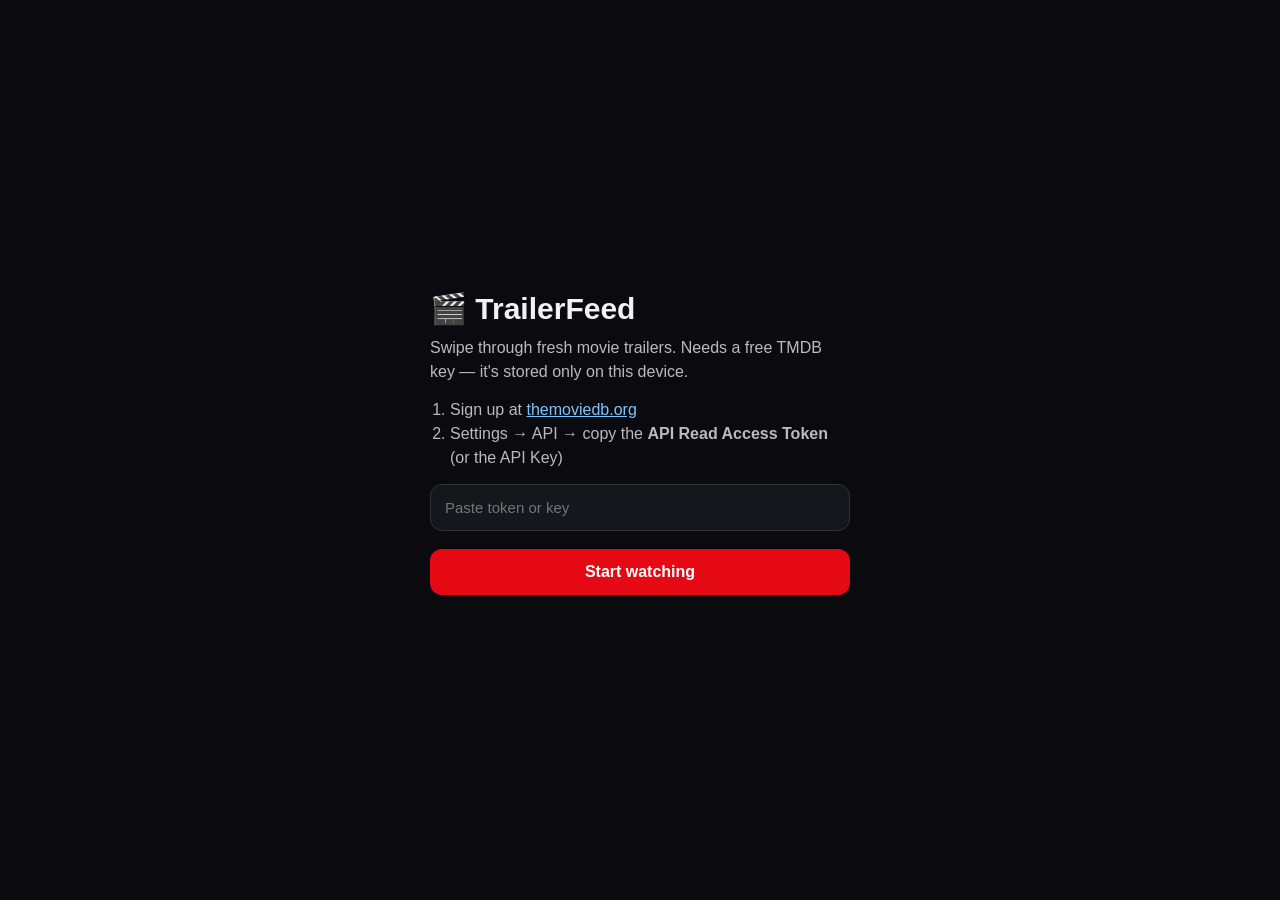
==== index.html @ 575cbd21 "UK release dates and age ratings, add-to-calendar, streaming services, showtimes link, Coming soon l" ====
<!DOCTYPE html>
<html lang="en">
<head>
<meta charset="utf-8">
<meta name="viewport" content="width=device-width, initial-scale=1, viewport-fit=cover">
<meta name="theme-color" content="#0b0b0f">
<meta name="apple-mobile-web-app-capable" content="yes">
<meta name="mobile-web-app-capable" content="yes">
<meta name="apple-mobile-web-app-status-bar-style" content="black-translucent">
<meta name="apple-mobile-web-app-title" content="TrailerFeed">
<title>TrailerFeed</title>
<link rel="manifest" href="manifest.webmanifest">
<link rel="icon" href="icons/icon-192.png">
<link rel="apple-touch-icon" href="icons/apple-touch-icon.png">
<link rel="stylesheet" href="style.css">
</head>
<body>

<!-- First-run setup -->
<div id="setup" class="screen hidden">
  <div class="setup-box">
    <h1>🎬 TrailerFeed</h1>
    <p>Swipe through fresh movie trailers. Needs a free TMDB key — it's stored only on this device.</p>
    <ol>
      <li>Sign up at <a href="https://www.themoviedb.org/signup" target="_blank" rel="noopener">themoviedb.org</a></li>
      <li>Settings → API → copy the <b>API Read Access Token</b> (or the API Key)</li>
    </ol>
    <input id="keyInput" type="text" placeholder="Paste token or key" autocomplete="off" autocapitalize="off" spellcheck="false">
    <button id="keySave" class="primary">Start watching</button>
    <p id="keyError" class="error"></p>
  </div>
</div>

<!-- Top bar -->
<header id="topbar">
  <button id="btnFilters" class="pill" aria-label="Filters">⚙︎ <span id="filterLabel">Past month</span></button>
  <div class="spacer"></div>
  <button id="btnView" class="icon-btn" aria-label="Fit or fill video" title="Fit / fill (V)">⤢</button>
  <button id="btnFull" class="icon-btn" aria-label="Full screen" title="Full screen (F)">⛶</button>
  <button id="btnSaved" class="icon-btn" aria-label="Saved">♥</button>
  <button id="btnSound" class="icon-btn" aria-label="Sound">🔇</button>
</header>

<!-- Feed -->
<main id="feed"></main>
<div id="status" class="status"></div>

<!-- Filter sheet -->
<div id="filterSheet" class="sheet hidden">
  <div class="sheet-inner">
    <div class="sheet-head"><h2>Filters</h2><button class="close" data-close="filterSheet">✕</button></div>

    <h3>Movie release date</h3>
    <div id="releaseSeg" class="seg">
      <button data-r="upcoming">Coming soon</button>
      <button data-r="new">Out in last 3 months + coming soon</button>
      <button data-r="year">Out in last year + coming soon</button>
      <button data-r="any">All years (incl. old films)</button>
    </div>

    <h3>Trailer uploaded <small>(to YouTube)</small></h3>
    <div id="windowSeg" class="seg">
      <button data-w="7">Past week</button>
      <button data-w="30">Past month</button>
      <button data-w="90">3 months</button>
      <button data-w="0">Any time</button>
    </div>

    <h3>Video size <small>(changes right away)</small></h3>
    <div id="viewSeg" class="seg">
      <button data-v="fit">Whole picture</button>
      <button data-v="fill">Fill screen (crops sides)</button>
    </div>

    <h3>Language</h3>
    <div id="langSeg" class="seg">
      <button data-lang="en">English</button>
      <button data-lang="">Any</button>
    </div>

    <h3>Categories <small>(none = all)</small></h3>
    <div id="genreChips" class="chips"></div>

    <label class="toggle"><input type="checkbox" id="hideWatched"> Hide trailers once I've seen them twice</label>

    <button id="applyFilters" class="primary">Apply</button>

    <details class="settings">
      <summary>Settings</summary>
      <button id="resetTaste">Reset recommendations</button>
      <label class="field">Country <small>(release dates, age ratings, streaming)</small>
        <select id="regionSel"></select></label>
      <button id="clearHistory">Clear watch history</button>
      <button id="changeKey">Change TMDB key</button>
      <p class="tmdb-note">This product uses the TMDB API but is not endorsed or certified by TMDB. Streaming info from JustWatch.</p>
    </details>
  </div>
</div>

<!-- Saved / history sheet -->
<div id="savedSheet" class="sheet hidden">
  <div class="sheet-inner">
    <div class="sheet-head"><h2>Your list</h2><button class="close" data-close="savedSheet">✕</button></div>
    <div class="seg" id="listSeg">
      <button data-l="liked" class="on">Saved</button>
      <button data-l="soon">Coming soon</button>
      <button data-l="watched">Watched</button>
    </div>
    <div id="listBody" class="list"></div>
  </div>
</div>

<!-- Add to calendar -->
<div id="calSheet" class="sheet hidden">
  <div class="sheet-inner">
    <div class="sheet-head"><h2>Add to calendar</h2><button class="close" data-close="calSheet">✕</button></div>
    <p id="calTitle" class="cal-title"></p>
    <button id="calIcs" class="primary">📅 Phone calendar (Apple, Outlook…)</button>
    <button id="calGoogle" class="secondary">Google Calendar</button>
    <p class="tmdb-note">Adds an all-day event with a reminder the evening before. Release dates sometimes move, so it won't update itself.</p>
  </div>
</div>

<script src="app.js"></script>
</body>
</html>
---- style.css ----
* { box-sizing: border-box; margin: 0; padding: 0; -webkit-tap-highlight-color: transparent; }
html, body { height: 100%; background: #0b0b0f; color: #f2f2f5; font-family: -apple-system, BlinkMacSystemFont, "Segoe UI", Roboto, sans-serif; overflow: hidden; overscroll-behavior: none; }
button { font: inherit; color: inherit; border: 0; background: none; cursor: pointer; }
a { color: #7cc4ff; }
.hidden { display: none !important; }

/* Top bar */
#topbar { position: fixed; top: 0; left: 0; right: 0; z-index: 20; display: flex; align-items: center; gap: 8px;
  padding: calc(env(safe-area-inset-top) + 10px) 12px 10px; background: linear-gradient(#000a, #0000); pointer-events: none; }
#topbar > * { pointer-events: auto; }
.spacer { flex: 1; }
.pill { min-width: 0; max-width: 60vw; white-space: nowrap; overflow: hidden; text-overflow: ellipsis; background: #ffffff22; backdrop-filter: blur(10px); -webkit-backdrop-filter: blur(10px); padding: 8px 14px; border-radius: 999px; font-size: 14px; font-weight: 600; }
.icon-btn { width: 40px; height: 40px; border-radius: 50%; background: #ffffff22; backdrop-filter: blur(10px); -webkit-backdrop-filter: blur(10px); font-size: 18px; }

/* Feed */
#feed { height: 100dvh; overflow-y: scroll; scroll-snap-type: y mandatory; scrollbar-width: none; }
#feed::-webkit-scrollbar { display: none; }
.card { position: relative; height: 100dvh; scroll-snap-align: start; scroll-snap-stop: always; overflow: hidden;
  display: flex; flex-direction: column; justify-content: center; }
.card .bg { position: absolute; inset: 0; background-size: cover; background-position: center; filter: blur(28px) brightness(.45); transform: scale(1.2); }
.card .stage { position: relative; width: 100%; aspect-ratio: 16/9; background: #000 center/cover no-repeat; z-index: 1; overflow: hidden; }
/* The player is made 200px taller than the box: YouTube centres the video and puts its title bar, logo and
   controls in the black bars above/below, which the box then trims off. The video picture itself isn't cropped. */
.card .stage iframe { position: absolute; left: 0; top: -100px; width: 100%; height: calc(100% + 200px); border: 0; }
.card .stage .play-hint { position: absolute; inset: 0; display: grid; place-items: center; font-size: 46px; opacity: .85; text-shadow: 0 2px 12px #000; }
.card .info { position: relative; z-index: 1; padding: 18px 76px 0 16px; }
.card h2 { font-size: 22px; line-height: 1.2; margin-bottom: 6px; }
.card .meta { font-size: 13px; color: #cfcfd8; display: flex; flex-wrap: wrap; gap: 6px 10px; margin-bottom: 8px; }
.card .badge { background: #e50914; color: #fff; padding: 2px 8px; border-radius: 6px; font-weight: 700; font-size: 12px; }
.card .badge.soon { background: #2d6cdf; }
.card .overview { font-size: 14px; color: #ddd; line-height: 1.4; display: -webkit-box; -webkit-line-clamp: 3; -webkit-box-orient: vertical; overflow: hidden; }
.card .overview.open { -webkit-line-clamp: unset; }
.card .actions { position: absolute; right: 12px; bottom: calc(env(safe-area-inset-bottom) + 90px); z-index: 2; display: flex; flex-direction: column; gap: 18px; align-items: center; }
.card .actions button { display: flex; flex-direction: column; align-items: center; font-size: 11px; color: #ddd; gap: 3px; }
.card .actions .ico { width: 48px; height: 48px; border-radius: 50%; background: #ffffff1f; display: grid; place-items: center; font-size: 22px; transition: transform .15s; }
.card .actions button:active .ico { transform: scale(.88); }
.card .actions .liked .ico { background: #e50914; }
.card .seen { font-size: 12px; color: #ffd27a; margin-top: 8px; }
.card .badge.now { background: #1f9d55; }
.card .cert { border: 1px solid #ffffff66; padding: 1px 6px; border-radius: 4px; font-size: 11px; font-weight: 700; }
.card .stream { font-size: 13px; color: #b9f3c9; margin-bottom: 6px; }
.card .chips-row { display: flex; flex-wrap: wrap; gap: 8px; margin-top: 10px; pointer-events: auto; }
.card .chips-row button { background: #ffffff1f; border: 1px solid #ffffff2a; padding: 7px 12px; border-radius: 999px; font-size: 13px; font-weight: 600; }
.card .chips-row button:active { transform: scale(.96); }
.card .why { font-size: 12px; color: #9fd3ff; margin-top: 8px; }

.status { position: fixed; bottom: calc(env(safe-area-inset-bottom) + 16px); left: 50%; transform: translateX(-50%); z-index: 15;
  font-size: 13px; color: #aaa; background: #000a; padding: 6px 12px; border-radius: 999px; pointer-events: none; }
.status:empty { display: none; }
.empty { height: 100dvh; display: grid; place-items: center; text-align: center; padding: 30px; color: #aaa; scroll-snap-align: start; }

/* Sheets */
.sheet { position: fixed; inset: 0; z-index: 30; background: #0008; display: flex; align-items: flex-end; }
.sheet-inner { width: 100%; max-height: 88dvh; overflow-y: auto; background: #16161d; border-radius: 18px 18px 0 0;
  padding: 18px 16px calc(env(safe-area-inset-bottom) + 20px); animation: up .2s ease-out; }
@keyframes up { from { transform: translateY(40px); opacity: 0; } }
.sheet-head { display: flex; align-items: center; justify-content: space-between; margin-bottom: 8px; }
.sheet h2 { font-size: 20px; }
.sheet h3 { font-size: 13px; text-transform: uppercase; letter-spacing: .06em; color: #999; margin: 18px 0 8px; }
.sheet h3 small { text-transform: none; letter-spacing: 0; }
.close { font-size: 20px; padding: 4px 8px; }
.seg { display: flex; flex-wrap: wrap; gap: 6px; }
.seg button, .chips button { padding: 8px 12px; border-radius: 999px; background: #ffffff14; font-size: 14px; }
.seg button.on, .chips button.on { background: #f2f2f5; color: #111; font-weight: 600; }
.chips { display: flex; flex-wrap: wrap; gap: 6px; }
.toggle { display: flex; gap: 10px; align-items: center; margin: 20px 0 4px; font-size: 15px; }
.toggle input { width: 20px; height: 20px; }
.primary { display: block; width: 100%; margin-top: 18px; padding: 14px; border-radius: 12px; background: #e50914; color: #fff; font-weight: 700; font-size: 16px; }
.settings { margin-top: 22px; color: #aaa; }
.settings summary { padding: 6px 0; }
.settings button { display: block; width: 100%; text-align: left; padding: 12px 0; border-bottom: 1px solid #ffffff12; color: #ddd; }
.tmdb-note { font-size: 11px; margin-top: 12px; color: #777; }

.list { margin-top: 12px; }
.list .row { display: flex; gap: 12px; align-items: center; padding: 8px 0; border-bottom: 1px solid #ffffff10; }
.list .noimg { width: 46px; height: 69px; border-radius: 6px; background: #222; flex: none; }
.list img { width: 46px; height: 69px; object-fit: cover; border-radius: 6px; background: #222; }
.list .t { font-weight: 600; }
.list .s { font-size: 12px; color: #999; }
.list .row-btns { margin-left: auto; display: flex; align-items: center; gap: 10px; }
.list .row-btns button { font-size: 20px; padding: 4px; }
.list .row a { font-size: 13px; white-space: nowrap; }
.field { display: block; padding: 12px 0; border-bottom: 1px solid #ffffff12; color: #ddd; }
.field small { color: #888; }
.field select { display: block; width: 100%; margin-top: 8px; padding: 10px; border-radius: 10px; background: #0b0b0f; color: #fff; border: 1px solid #333; font: inherit; }
.secondary { display: block; width: 100%; margin-top: 10px; padding: 14px; border-radius: 12px; background: #ffffff14; font-weight: 700; font-size: 16px; }
.cal-title { color: #ccc; margin: 4px 0 6px; }
.list .none { color: #888; padding: 20px 0; text-align: center; }

/* Setup */
.screen { position: fixed; inset: 0; z-index: 50; background: #0b0b0f; display: grid; place-items: center; padding: 24px; }
.setup-box { max-width: 420px; width: 100%; }
.setup-box h1 { font-size: 30px; margin-bottom: 10px; }
.setup-box p, .setup-box ol { color: #bbb; line-height: 1.5; margin-bottom: 14px; }
.setup-box ol { padding-left: 20px; }
.setup-box input { width: 100%; padding: 14px; border-radius: 12px; border: 1px solid #333; background: #16161d; color: #fff; font-size: 15px; }
.error { color: #ff6b6b; margin-top: 10px; font-size: 14px; }

/* Tap layer + paused icon (only active in Fill mode) */
.card .tap { display: grid; position: absolute; inset: 0; z-index: 2; place-items: center; }
.card .paused-ico { font-size: 64px; opacity: 0; transition: opacity .15s; text-shadow: 0 2px 16px #000; pointer-events: none; }
.card.paused .paused-ico { opacity: .9; }
/* While paused, taps go straight to YouTube so resuming counts as a real tap on the video (helps iPhone sound). */
.card.paused .tap { pointer-events: none; }
.card.paused .play-hint { display: none; }

/* Fill mode: video covers the whole card (sides cropped), info floats over it */
body.fill .card { justify-content: flex-end; }
body.fill .card .stage, body.fill.fs .card .stage { position: absolute; inset: 0; width: auto; aspect-ratio: auto; transform: none; margin: 0; overflow: hidden; }
body.fill .card .stage iframe { top: 50%; left: 50%; width: max(100%, calc(100dvh * 16 / 9));
  height: calc(max(100dvh, 100vw * 9 / 16) + 200px); transform: translate(-50%, -50%); }
body.fill .card .info { z-index: 3; padding-top: 80px; padding-bottom: calc(env(safe-area-inset-bottom) + 24px);
  background: linear-gradient(#0000, #000b 45%, #000e); pointer-events: none; }
body.fill .card .info .overview { pointer-events: auto; }
body.fill .card .actions { z-index: 4; }
body.fill .card .actions .ico { background: #0006; backdrop-filter: blur(8px); -webkit-backdrop-filter: blur(8px); }

/* Calm: a few seconds in, fade everything but the title so the trailer is visible. Tap to bring it back. */
body.fill .card .meta, body.fill .card .overview, body.fill .card .why, body.fill .card .actions, body.fill .card .info { transition: opacity .4s, background .4s; }
body.fill .card.calm .meta, body.fill .card.calm .overview, body.fill .card.calm .why, body.fill .card.calm .seen,
body.fill .card.calm .stream, body.fill .card.calm .chips-row { opacity: 0; pointer-events: none; }
body.fill .card.calm .info { background: linear-gradient(#0000, #0000 60%, #0008); }
body.fill .card.calm .actions { opacity: .25; }

/* Phone turned sideways: video only, full screen */
@media (orientation: landscape) and (max-height: 520px) {
  .card .info, .card .actions, .card .bg { display: none; }
  .card .stage { position: absolute; inset: auto; top: 50%; left: 50%; width: min(100vw, calc(100dvh * 16 / 9)); aspect-ratio: 16/9; transform: translate(-50%, -50%); margin: 0; }
  #topbar { opacity: .6; }
}

/* Browser full screen in landscape (PC, Android): video only */
@media (orientation: landscape) {
  body.fs .card .info, body.fs .card .actions, body.fs .card .bg { display: none; }
  body.fs .card .stage { position: absolute; inset: auto; top: 50%; left: 50%; width: min(100vw, calc(100dvh * 16 / 9)); aspect-ratio: 16/9; transform: translate(-50%, -50%); margin: 0; border-radius: 0; box-shadow: none; }
  body.fs #topbar { opacity: .35; transition: opacity .2s; }
  body.fs #topbar:hover { opacity: 1; }
}

/* PC / tablet: big centred video with the details underneath */
@media (min-width: 700px) and (min-height: 521px) {
  .card .stage, .card .info { width: min(calc(100% - 180px), calc((100dvh - 240px) * 16 / 9)); margin: 0 auto; }
  .card .stage { border-radius: 14px; overflow: hidden; box-shadow: 0 20px 60px #000c; }
  .card .info { padding: 18px 0 0; }
  .card h2 { font-size: 26px; }
  .card .actions { right: 28px; bottom: auto; top: 50%; transform: translateY(-50%); }
  body.fill .card .stage { border-radius: 0; margin: 0; }
  body.fill .card .info { padding-left: 24px; padding-right: 24px; }
}
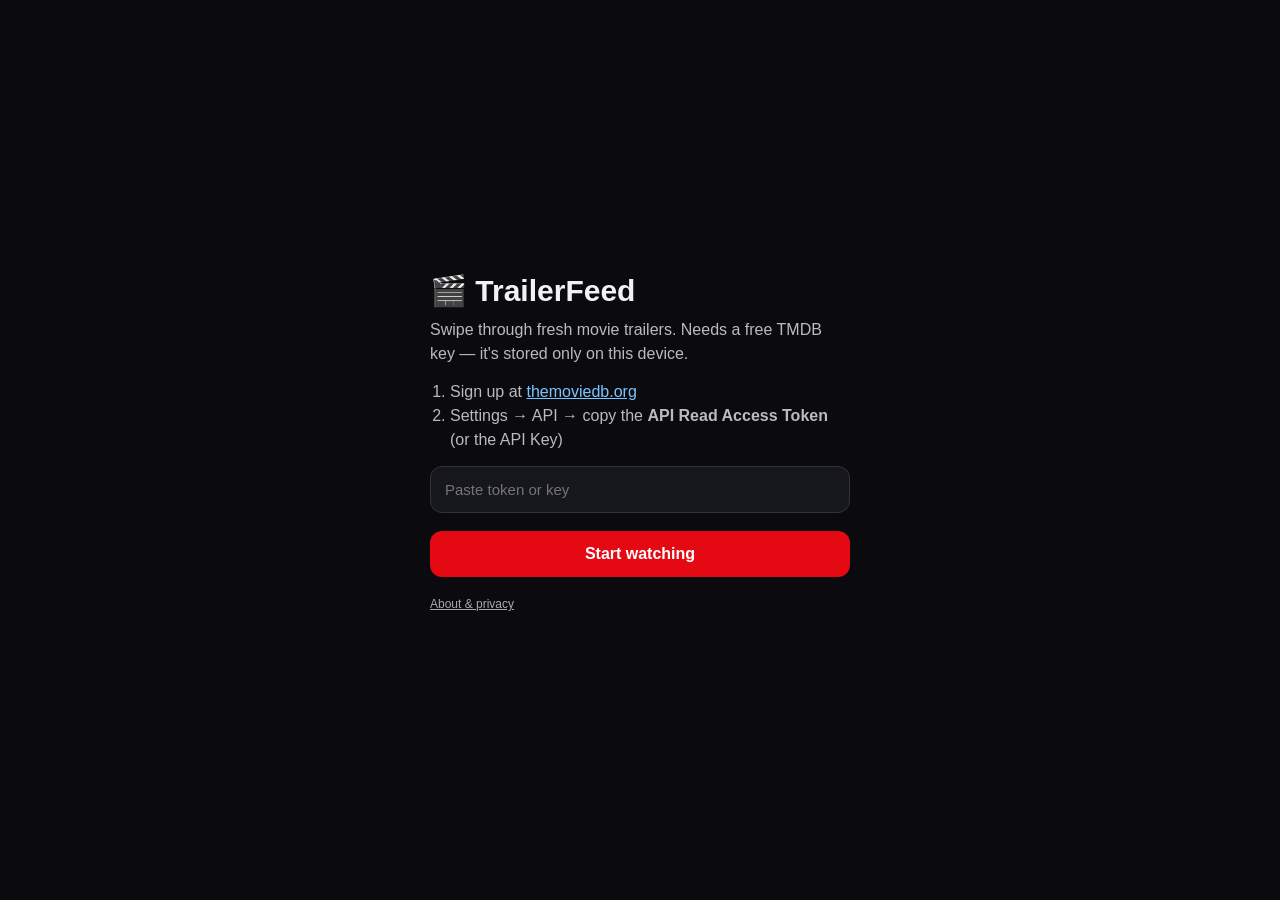
==== commit c196c703: "Shared Cloudflare Worker server for TMDB, restore full YouTube player (remove crop/overlay/fill), pr" ====
--- a/index.html
+++ b/index.html
@@ -28,6 +28,7 @@
     <input id="keyInput" type="text" placeholder="Paste token or key" autocomplete="off" autocapitalize="off" spellcheck="false">
     <button id="keySave" class="primary">Start watching</button>
     <p id="keyError" class="error"></p>
+    <p class="credits"><a href="privacy.html">About &amp; privacy</a></p>
   </div>
 </div>
 
@@ -35,7 +36,6 @@
 <header id="topbar">
   <button id="btnFilters" class="pill" aria-label="Filters">⚙︎ <span id="filterLabel">Past month</span></button>
   <div class="spacer"></div>
-  <button id="btnView" class="icon-btn" aria-label="Fit or fill video" title="Fit / fill (V)">⤢</button>
   <button id="btnFull" class="icon-btn" aria-label="Full screen" title="Full screen (F)">⛶</button>
   <button id="btnSaved" class="icon-btn" aria-label="Saved">♥</button>
   <button id="btnSound" class="icon-btn" aria-label="Sound">🔇</button>
@@ -49,6 +49,16 @@
 <div id="filterSheet" class="sheet hidden">
   <div class="sheet-inner">
     <div class="sheet-head"><h2>Filters</h2><button class="close" data-close="filterSheet">✕</button></div>
+
+    <h3>Sort by</h3>
+    <div id="sortSeg" class="seg">
+      <button data-s="rec">Recommended for you</button>
+      <button data-s="popular">Most popular</button>
+      <button data-s="oldest">Release date: oldest first</button>
+      <button data-s="newest">Release date: newest first</button>
+      <button data-s="trailer">Newest trailers first</button>
+      <button data-s="rated">Highest rated</button>
+    </div>
 
     <h3>Movie release date</h3>
     <div id="releaseSeg" class="seg">
@@ -66,16 +76,18 @@
       <button data-w="0">Any time</button>
     </div>
 
-    <h3>Video size <small>(changes right away)</small></h3>
-    <div id="viewSeg" class="seg">
-      <button data-v="fit">Whole picture</button>
-      <button data-v="fill">Fill screen (crops sides)</button>
-    </div>
-
     <h3>Language</h3>
     <div id="langSeg" class="seg">
       <button data-lang="en">English</button>
       <button data-lang="">Any</button>
+    </div>
+
+    <h3>Your country &amp; cinema</h3>
+    <div class="where">
+      <select id="regionSel" aria-label="Country"></select>
+      <select id="chainSel" aria-label="Cinema chain"></select>
+      <input id="placeInput" type="text" placeholder="Town or branch, e.g. Manchester Printworks (optional)" autocomplete="off">
+      <p class="hint">Used for release dates, age ratings, streaming services and the 🎟 cinema times button.</p>
     </div>
 
     <h3>Categories <small>(none = all)</small></h3>
@@ -88,12 +100,12 @@
     <details class="settings">
       <summary>Settings</summary>
       <button id="resetTaste">Reset recommendations</button>
-      <label class="field">Country <small>(release dates, age ratings, streaming)</small>
-        <select id="regionSel"></select></label>
       <button id="clearHistory">Clear watch history</button>
       <button id="changeKey">Change TMDB key</button>
-      <p class="tmdb-note">This product uses the TMDB API but is not endorsed or certified by TMDB. Streaming info from JustWatch.</p>
     </details>
+    <p class="credits">Movie data &amp; images: <a href="https://www.themoviedb.org/" target="_blank" rel="noopener">TMDB</a> ·
+      Streaming info: <a href="https://www.justwatch.com/" target="_blank" rel="noopener">JustWatch</a> · Trailers: YouTube<br>
+      This product uses the TMDB API but is not endorsed or certified by TMDB. · <a href="privacy.html">About &amp; privacy</a></p>
   </div>
 </div>
 
@@ -121,6 +133,7 @@
   </div>
 </div>
 
+<script src="config.js"></script>
 <script src="app.js"></script>
 </body>
 </html>
--- a/style.css
+++ b/style.css
@@ -19,9 +19,7 @@
   display: flex; flex-direction: column; justify-content: center; }
 .card .bg { position: absolute; inset: 0; background-size: cover; background-position: center; filter: blur(28px) brightness(.45); transform: scale(1.2); }
 .card .stage { position: relative; width: 100%; aspect-ratio: 16/9; background: #000 center/cover no-repeat; z-index: 1; overflow: hidden; }
-/* The player is made 200px taller than the box: YouTube centres the video and puts its title bar, logo and
-   controls in the black bars above/below, which the box then trims off. The video picture itself isn't cropped. */
-.card .stage iframe { position: absolute; left: 0; top: -100px; width: 100%; height: calc(100% + 200px); border: 0; }
+.card .stage iframe { position: absolute; inset: 0; width: 100%; height: 100%; border: 0; }
 .card .stage .play-hint { position: absolute; inset: 0; display: grid; place-items: center; font-size: 46px; opacity: .85; text-shadow: 0 2px 12px #000; }
 .card .info { position: relative; z-index: 1; padding: 18px 76px 0 16px; }
 .card h2 { font-size: 22px; line-height: 1.2; margin-bottom: 6px; }
@@ -38,6 +36,7 @@
 .card .seen { font-size: 12px; color: #ffd27a; margin-top: 8px; }
 .card .badge.now { background: #1f9d55; }
 .card .cert { border: 1px solid #ffffff66; padding: 1px 6px; border-radius: 4px; font-size: 11px; font-weight: 700; }
+.card .stream small { color: #8a8a96; font-size: 11px; }
 .card .stream { font-size: 13px; color: #b9f3c9; margin-bottom: 6px; }
 .card .chips-row { display: flex; flex-wrap: wrap; gap: 8px; margin-top: 10px; pointer-events: auto; }
 .card .chips-row button { background: #ffffff1f; border: 1px solid #ffffff2a; padding: 7px 12px; border-radius: 999px; font-size: 13px; font-weight: 600; }
@@ -69,6 +68,8 @@
 .settings { margin-top: 22px; color: #aaa; }
 .settings summary { padding: 6px 0; }
 .settings button { display: block; width: 100%; text-align: left; padding: 12px 0; border-bottom: 1px solid #ffffff12; color: #ddd; }
+.credits { font-size: 12px; color: #888; margin-top: 18px; line-height: 1.6; }
+.credits a { color: #aaa; }
 .tmdb-note { font-size: 11px; margin-top: 12px; color: #777; }
 
 .list { margin-top: 12px; }
@@ -83,6 +84,9 @@
 .field { display: block; padding: 12px 0; border-bottom: 1px solid #ffffff12; color: #ddd; }
 .field small { color: #888; }
 .field select { display: block; width: 100%; margin-top: 8px; padding: 10px; border-radius: 10px; background: #0b0b0f; color: #fff; border: 1px solid #333; font: inherit; }
+.where { display: grid; gap: 8px; }
+.where select, .where input { width: 100%; padding: 11px 12px; border-radius: 10px; background: #0b0b0f; color: #fff; border: 1px solid #333; font: inherit; font-size: 15px; }
+.where .hint { font-size: 12px; color: #888; }
 .secondary { display: block; width: 100%; margin-top: 10px; padding: 14px; border-radius: 12px; background: #ffffff14; font-weight: 700; font-size: 16px; }
 .cal-title { color: #ccc; margin: 4px 0 6px; }
 .list .none { color: #888; padding: 20px 0; text-align: center; }
@@ -96,54 +100,44 @@
 .setup-box input { width: 100%; padding: 14px; border-radius: 12px; border: 1px solid #333; background: #16161d; color: #fff; font-size: 15px; }
 .error { color: #ff6b6b; margin-top: 10px; font-size: 14px; }
 
-/* Tap layer + paused icon (only active in Fill mode) */
-.card .tap { display: grid; position: absolute; inset: 0; z-index: 2; place-items: center; }
-.card .paused-ico { font-size: 64px; opacity: 0; transition: opacity .15s; text-shadow: 0 2px 16px #000; pointer-events: none; }
-.card.paused .paused-ico { opacity: .9; }
-/* While paused, taps go straight to YouTube so resuming counts as a real tap on the video (helps iPhone sound). */
-.card.paused .tap { pointer-events: none; }
-.card.paused .play-hint { display: none; }
+/* Seek bar: our own, drawn under the player (YouTube's controls are switched off with its controls=0 setting) */
+.card .scrub { --p: 0; position: relative; z-index: 4; height: 26px; display: flex; align-items: center; padding: 0 14px;
+  touch-action: none; cursor: pointer; opacity: 0; pointer-events: none; transition: opacity .25s; }
+.card .scrub.ready { opacity: 1; pointer-events: auto; }
+.card .scrub .track { position: relative; flex: 1; height: 3px; background: #ffffff38; border-radius: 3px; transition: height .15s; }
+.card .scrub .bar { position: absolute; left: 0; top: 0; bottom: 0; width: calc(var(--p) * 100%); background: #e50914; border-radius: 3px; }
+.card .scrub .knob { position: absolute; top: 50%; left: calc(var(--p) * 100%); width: 13px; height: 13px; border-radius: 50%;
+  background: #fff; transform: translate(-50%, -50%) scale(.8); box-shadow: 0 1px 4px #0008; transition: transform .15s, opacity .25s; }
+.card.calm .scrub .knob { opacity: 0; }
+.card .scrub.drag .track, .card .scrub:hover .track { height: 6px; }
+.card .scrub.drag .knob { opacity: 1; transform: translate(-50%, -50%) scale(1.3); }
+.card .scrub .time { display: none; position: absolute; bottom: 30px; left: 50%; transform: translateX(-50%); background: #000c;
+  padding: 4px 10px; border-radius: 8px; font-size: 14px; font-weight: 700; font-variant-numeric: tabular-nums; white-space: nowrap; }
+.card .scrub.drag .time { display: block; }
 
-/* Fill mode: video covers the whole card (sides cropped), info floats over it */
-body.fill .card { justify-content: flex-end; }
-body.fill .card .stage, body.fill.fs .card .stage { position: absolute; inset: 0; width: auto; aspect-ratio: auto; transform: none; margin: 0; overflow: hidden; }
-body.fill .card .stage iframe { top: 50%; left: 50%; width: max(100%, calc(100dvh * 16 / 9));
-  height: calc(max(100dvh, 100vw * 9 / 16) + 200px); transform: translate(-50%, -50%); }
-body.fill .card .info { z-index: 3; padding-top: 80px; padding-bottom: calc(env(safe-area-inset-bottom) + 24px);
-  background: linear-gradient(#0000, #000b 45%, #000e); pointer-events: none; }
-body.fill .card .info .overview { pointer-events: auto; }
-body.fill .card .actions { z-index: 4; }
-body.fill .card .actions .ico { background: #0006; backdrop-filter: blur(8px); -webkit-backdrop-filter: blur(8px); }
-
-/* Calm: a few seconds in, fade everything but the title so the trailer is visible. Tap to bring it back. */
-body.fill .card .meta, body.fill .card .overview, body.fill .card .why, body.fill .card .actions, body.fill .card .info { transition: opacity .4s, background .4s; }
-body.fill .card.calm .meta, body.fill .card.calm .overview, body.fill .card.calm .why, body.fill .card.calm .seen,
-body.fill .card.calm .stream, body.fill .card.calm .chips-row { opacity: 0; pointer-events: none; }
-body.fill .card.calm .info { background: linear-gradient(#0000, #0000 60%, #0008); }
-body.fill .card.calm .actions { opacity: .25; }
-
-/* Phone turned sideways: video only, full screen */
+/* Phone turned sideways / browser full screen: video only. The player is kept clear of the top bar and the
+   seek bar so nothing sits on top of it (YouTube's rules don't allow covering the player). */
 @media (orientation: landscape) and (max-height: 520px) {
   .card .info, .card .actions, .card .bg { display: none; }
-  .card .stage { position: absolute; inset: auto; top: 50%; left: 50%; width: min(100vw, calc(100dvh * 16 / 9)); aspect-ratio: 16/9; transform: translate(-50%, -50%); margin: 0; }
-  #topbar { opacity: .6; }
+  .card .stage { position: absolute; top: 62px; left: 50%; transform: translateX(-50%); margin: 0;
+    width: min(100vw, calc((100dvh - 94px) * 16 / 9)); aspect-ratio: 16/9; }
+  .card .scrub { position: absolute; left: 50%; transform: translateX(-50%); bottom: 2px; margin: 0;
+    width: min(100vw, calc((100dvh - 94px) * 16 / 9)); }
 }
-
-/* Browser full screen in landscape (PC, Android): video only */
 @media (orientation: landscape) {
   body.fs .card .info, body.fs .card .actions, body.fs .card .bg { display: none; }
-  body.fs .card .stage { position: absolute; inset: auto; top: 50%; left: 50%; width: min(100vw, calc(100dvh * 16 / 9)); aspect-ratio: 16/9; transform: translate(-50%, -50%); margin: 0; border-radius: 0; box-shadow: none; }
-  body.fs #topbar { opacity: .35; transition: opacity .2s; }
-  body.fs #topbar:hover { opacity: 1; }
+  body.fs .card .stage { position: absolute; top: 62px; left: 50%; transform: translateX(-50%); margin: 0;
+    width: min(100vw, calc((100dvh - 98px) * 16 / 9)); aspect-ratio: 16/9; border-radius: 0; box-shadow: none; }
+  body.fs .card .scrub { position: absolute; left: 50%; transform: translateX(-50%); bottom: 4px; margin: 0;
+    width: min(100vw, calc((100dvh - 98px) * 16 / 9)); }
 }
 
 /* PC / tablet: big centred video with the details underneath */
 @media (min-width: 700px) and (min-height: 521px) {
-  .card .stage, .card .info { width: min(calc(100% - 180px), calc((100dvh - 240px) * 16 / 9)); margin: 0 auto; }
-  .card .stage { border-radius: 14px; overflow: hidden; box-shadow: 0 20px 60px #000c; }
+  .card .stage, .card .info, .card .scrub { width: min(calc(100% - 180px), calc((100dvh - 240px) * 16 / 9)); margin: 0 auto; }
+  .card .scrub { padding: 0; margin-top: 4px; }
+  .card .stage { box-shadow: 0 20px 60px #000c; }
   .card .info { padding: 18px 0 0; }
   .card h2 { font-size: 26px; }
   .card .actions { right: 28px; bottom: auto; top: 50%; transform: translateY(-50%); }
-  body.fill .card .stage { border-radius: 0; margin: 0; }
-  body.fill .card .info { padding-left: 24px; padding-right: 24px; }
 }
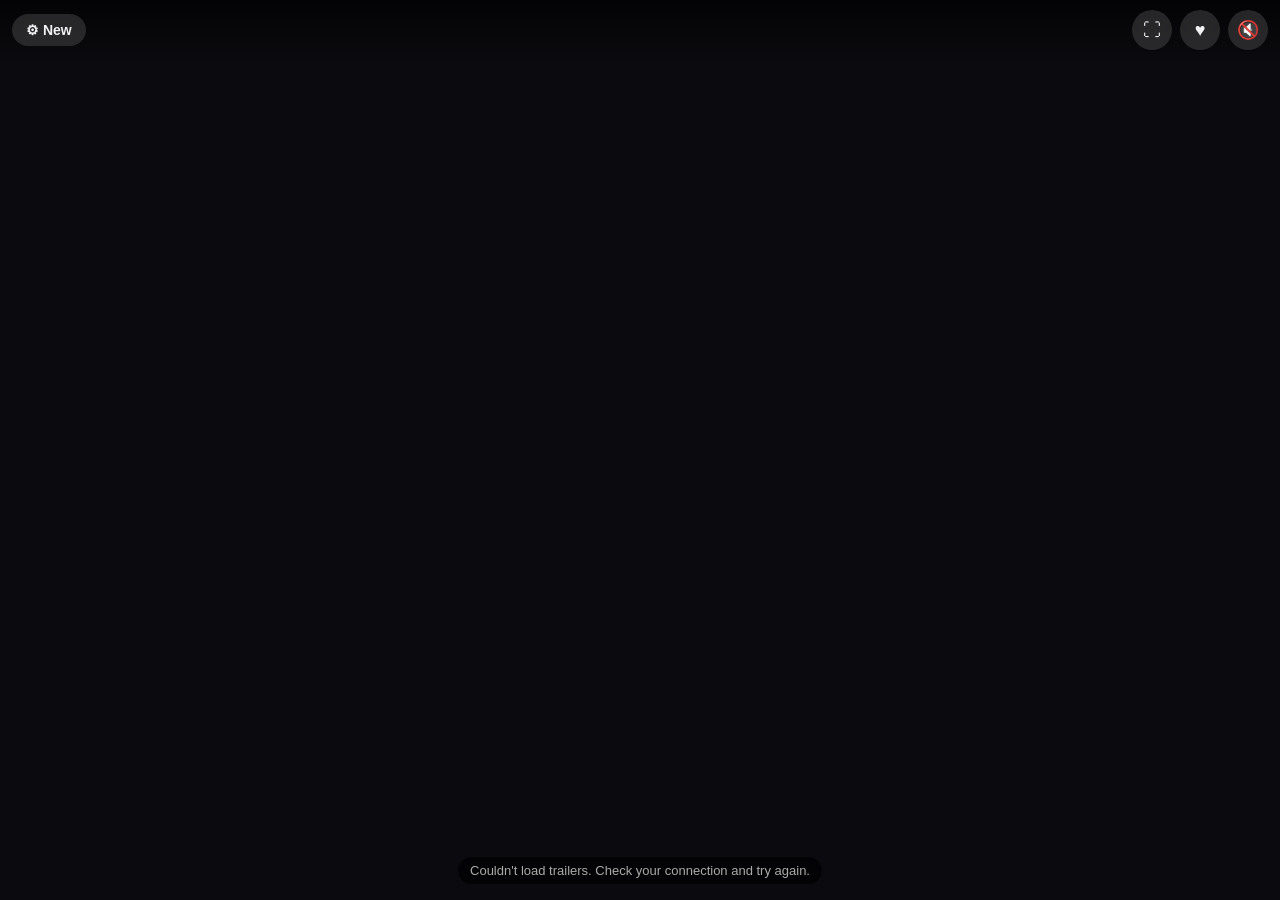
==== commit bbf571ff: "Optional setting (off by default) to trim YouTube's title bar and logo from the player Co-Authored-B" ====
--- a/index.html
+++ b/index.html
@@ -99,6 +99,8 @@
 
     <details class="settings">
       <summary>Settings</summary>
+      <label class="toggle setting-toggle"><input type="checkbox" id="trimYT">
+        <span>Hide YouTube's title &amp; logo<br><small>Trims the top and bottom edges of the player. The video picture isn't cropped.</small></span></label>
       <button id="resetTaste">Reset recommendations</button>
       <button id="clearHistory">Clear watch history</button>
       <button id="changeKey">Change TMDB key</button>
--- a/style.css
+++ b/style.css
@@ -20,6 +20,9 @@
 .card .bg { position: absolute; inset: 0; background-size: cover; background-position: center; filter: blur(28px) brightness(.45); transform: scale(1.2); }
 .card .stage { position: relative; width: 100%; aspect-ratio: 16/9; background: #000 center/cover no-repeat; z-index: 1; overflow: hidden; }
 .card .stage iframe { position: absolute; inset: 0; width: 100%; height: 100%; border: 0; }
+/* Optional setting (off by default): make the player 200px taller than its frame. YouTube centres the video and
+   draws its title bar and logo in the extra space above/below, which the frame (overflow: hidden) then trims off. */
+body.trim-yt .card .stage iframe { inset: auto; left: 0; top: -100px; height: calc(100% + 200px); }
 .card .stage .play-hint { position: absolute; inset: 0; display: grid; place-items: center; font-size: 46px; opacity: .85; text-shadow: 0 2px 12px #000; }
 .card .info { position: relative; z-index: 1; padding: 18px 76px 0 16px; }
 .card h2 { font-size: 22px; line-height: 1.2; margin-bottom: 6px; }
@@ -63,7 +66,9 @@
 .seg button.on, .chips button.on { background: #f2f2f5; color: #111; font-weight: 600; }
 .chips { display: flex; flex-wrap: wrap; gap: 6px; }
 .toggle { display: flex; gap: 10px; align-items: center; margin: 20px 0 4px; font-size: 15px; }
-.toggle input { width: 20px; height: 20px; }
+.toggle input { width: 20px; height: 20px; flex: none; }
+.setting-toggle { margin: 0; padding: 12px 0; border-bottom: 1px solid #ffffff12; color: #ddd; }
+.setting-toggle small { color: #888; font-size: 12px; }
 .primary { display: block; width: 100%; margin-top: 18px; padding: 14px; border-radius: 12px; background: #e50914; color: #fff; font-weight: 700; font-size: 16px; }
 .settings { margin-top: 22px; color: #aaa; }
 .settings summary { padding: 6px 0; }
@@ -104,6 +109,9 @@
 .card .scrub { --p: 0; position: relative; z-index: 4; height: 26px; display: flex; align-items: center; padding: 0 14px;
   touch-action: none; cursor: pointer; opacity: 0; pointer-events: none; transition: opacity .25s; }
 .card .scrub.ready { opacity: 1; pointer-events: auto; }
+.card .scrub .pp { flex: none; width: 34px; height: 26px; margin: 0 6px 0 -6px; display: grid; place-items: center; font-size: 15px; color: #fff; }
+.card .scrub .pp::before { content: '❚❚'; letter-spacing: -2px; }
+.card.paused .scrub .pp::before { content: '▶'; letter-spacing: 0; }
 .card .scrub .track { position: relative; flex: 1; height: 3px; background: #ffffff38; border-radius: 3px; transition: height .15s; }
 .card .scrub .bar { position: absolute; left: 0; top: 0; bottom: 0; width: calc(var(--p) * 100%); background: #e50914; border-radius: 3px; }
 .card .scrub .knob { position: absolute; top: 50%; left: calc(var(--p) * 100%); width: 13px; height: 13px; border-radius: 50%;
